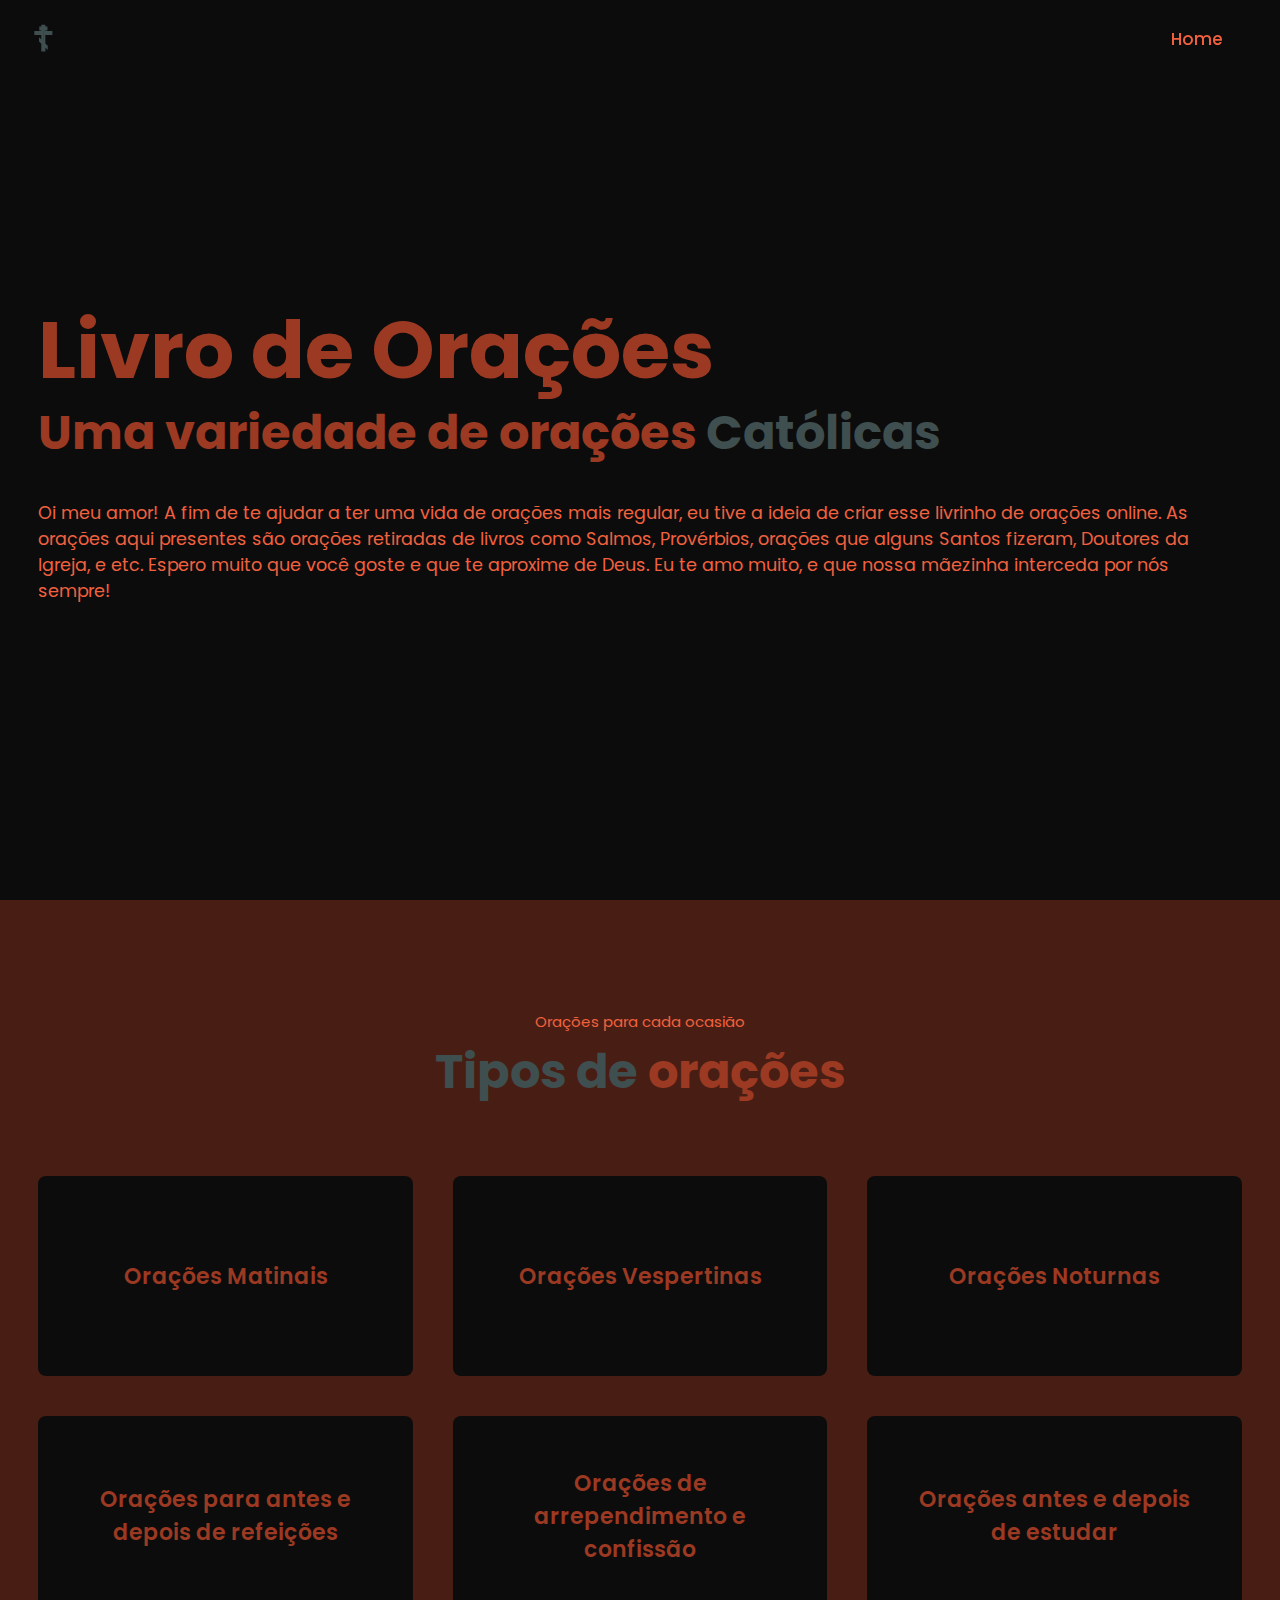
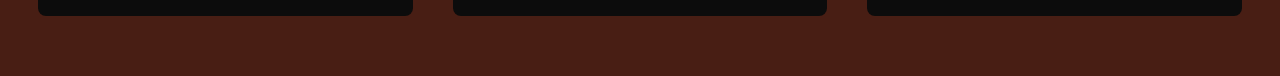
==== index.html @ d7713227 "Add files via upload" ====
<!DOCTYPE html>
<html lang="pt-br">
  <head>
    <meta charset="UTF-8" />
    <meta http-equiv="X-UA-Compatible" content="IE=edge" />
    <meta name="viewport" content="width=device-width, initial-scale=1.0" />
    <title>Livro de Orações Católicas</title>
    <link rel="stylesheet" type="text/css" href="css/style.css" />
    <link
      rel="stylesheet"
      href="https://unpkg.com/boxicons@latest/css/boxicons.min.css"
    />
    <link rel="preconnect" href="https://fonts.googleapis.com" />
    <link rel="preconnect" href="https://fonts.gstatic.com" crossorigin />
    <link
      href="https://fonts.googleapis.com/css2?family=Poppins:wght@300;400;500;600;700;800;900&display=swap"
      rel="stylesheet"
    />
  </head>

  <body>
    <!--header design-->
    <header>
      <a href="#" class="logo"><span>☦</span></a>

      <ul class="navlist">
        <li><a href="index.html">Home</a></li>
      </ul>

      <div class="bx bx-menu" id="menu-icon"></div>
    </header>

    <!--home section design-->
    <section class="home" id="home">
      <div class="home-text">
        <h1>Livro de Orações</h1>
        <h3>Uma variedade de orações<span> Católicas</span></h3>
        <p>
          Oi meu amor! A fim de te ajudar a ter uma vida de orações mais
          regular, eu tive a ideia de criar esse livrinho de orações online. As
          orações aqui presentes são orações retiradas de livros como Salmos,
          Provérbios, orações que alguns Santos fizeram, Doutores da Igreja, e
          etc. Espero muito que você goste e que te aproxime de Deus. Eu te amo
          muito, e que nossa mãezinha interceda por nós sempre!
        </p>
      </div>
    </section>

    <!--about section design-->
    <section class="services" id="services">
      <div class="main-text">
        <p>Orações para cada ocasião</p>
        <h2><span>Tipos de </span>orações</h2>
      </div>

      <div class="services-content">
        <div class="box">
          <a href="matinais.html">
            <div class="s-icons">
              <i class=""></i>
            </div>
            <h3>Orações Matinais</h3>
          </a>
        </div>

        <div class="box">
          <a href="vespertinas.html">
            <div class="s-icons">
              <i class=""></i>
            </div>
            <h3>Orações Vespertinas</h3>
          </a>
        </div>

        <div class="box">
          <a href="noturnas.html">
            <div class="s-icons">
              <i class=""></i>
            </div>
            <h3>Orações Noturnas</h3>
          </a>
        </div>

        <div class="box">
          <a href="refeicoes.html">
            <div class="">
              <i class=""></i>
            </div>
            <h3>Orações para antes e depois de refeições</h3>
          </a>
        </div>

        <div class="box">
          <a href="confisao.html">
            <div class="">
              <i class=""></i>
            </div>
            <h3>Orações de arrependimento e confissão</h3>
          </a>
        </div>

        <div class="box">
          <a href="estudos.html">
            <div class="">
              <i class=""></i>
            </div>
            <h3>Orações antes e depois de estudar</h3>
          </a>
        </div>
      </div>
    </section>

    <div id="top">
      <a href="#home"><i class="bx bx-up-arrow-alt"></i></a>
    </div>

    <!--custom js link-->
    <script type="text/javascript" src="js/script.js"></script>
  </body>
</html>
---- css/style.css ----
* {
  padding: 0;
  margin: 0;
  box-sizing: border-box;
  font-family: "Poppins", sans-serif;
  text-decoration: none;
  list-style: none;
  scroll-behavior: smooth;
}

:root {
  --bg-color: #0c0c0c;
  --second-bg-color: #481e14;
  --text-color: #9b3922;
  --second-color: #f2613f;
  --main-color: #3f4e4f;
  --big-font: 5rem;
  --h2-font: 3rem;
  --p-font: 1.1rem;
  --p-small-font: 0.9rem;
}

body::-webkit-scrollbar {
  width: 12px;
}

body::-webkit-scrollbar-thumb {
  border-radius: 10px;
  background-color: var(--main-color);
}

body {
  background: var(--bg-color);
  color: var(--text-color);
}

header {
  position: fixed;
  width: 100%;
  top: 0;
  right: 0;
  z-index: 1000;
  display: flex;
  align-items: center;
  justify-content: space-between;
  background: transparent;
  padding: 22px 15%;
  border-bottom: 1px solid transparent;
  transition: all 0.45s ease;
}

.logo {
  color: var(--text-color);
  font-size: 35px;
  font-weight: 700;
  letter-spacing: 1px;
}

span {
  color: var(--main-color);
}

.navlist {
  display: flex;
}

.navlist a {
  color: var(--second-color);
  font-size: 17px;
  font-weight: 500;
  margin: 0 25px;
  transition: all 0.45s ease;
}

.navlist a:hover {
  color: var(--main-color);
}

.navlist a.active {
  color: var(--main-color);
}

#menu-icon {
  font-size: 35px;
  color: var(--text-color);
  z-index: 10001;
  cursor: pointer;
  margin-left: 25px;
  display: none;
}

section {
  padding: 160px 15% 120px;
}

.home {
  position: relative;
  height: 100vh;
  width: 100%;
  background-image: url(../img/background.jpg);
  background-size: cover;
  background-position: center;
  display: flex;
  align-items: center;
  justify-content: flex-start;
}

.slide {
  margin-bottom: 20px;
}

.one {
  display: inline-block;
  margin-right: 15px;
  height: 32px;
  padding: 0 15px;
  line-height: 32px;
  font-size: 20px;
  font-weight: 500;
  border-radius: 5px;
  background: var(--main-color);
  color: var(--text-color);
}

.two {
  display: inline-block;
  color: var(--second-color);
  font-size: 20px;
  font-weight: 500;
}

.home-text h1 {
  font-size: var(--big-font);
  font-weight: 700;
  color: var(--text-color);
  line-height: 1.1;
  margin: 0 0 8px;
}

.home-text h3 {
  color: var(--text-color);
  margin: 0 0 35px;
  font-size: 3rem;
  font-weight: 700;
  line-height: 1.3;
}

.home-text p {
  color: var(--second-color);
  font-size: var(--p-font);
  margin-bottom: 40px;
}

.button {
  display: inline-flex;
  align-items: center;
  justify-content: center;
}

.btn {
  display: inline-block;
  padding: 12px 28px;
  background-color: var(--main-color);
  border-radius: 5px;
  color: var(--text-color);
  font-size: 1rem;
  letter-spacing: 1px;
  font-weight: 600;
  transition: all 0.45s ease;
}

.btn:hover {
  transform: scale(0.9);
}

.btn2 {
  display: inline-flex;
  align-items: center;
  justify-content: center;
  font-size: 15px;
  font-weight: 600;
  color: var(--text-color);
  margin-left: 35px;
}

.btn2 span i {
  height: 55px;
  width: 55px;
  background: var(--main-color);
  color: var(--text-color);
  display: flex;
  align-items: center;
  justify-content: center;
  font-size: 35px;
  border-radius: 50%;
  margin-right: 15px;
  transition: all 0.45s ease;
}

.btn2 span i:hover {
  transform: scale(0.9);
}

.socials {
  display: flex;
  align-items: center;
  justify-content: center;
}

.btn-socials {
  display: inline-flex;
  align-items: center;
  justify-content: center;
  font-size: 15px;
  font-weight: 600;
  color: var(--text-color);
  margin-right: 15px;
}

.btn-socials:nth-child(3) {
  margin-right: 0px;
}

.btn-socials span i {
  height: 55px;
  width: 55px;
  background: var(--main-color);
  color: var(--text-color);
  display: flex;
  align-items: center;
  justify-content: center;
  font-size: 35px;
  border-radius: 50%;
  transition: all 0.45s ease;
}

.btn-socials span i:hover {
  transform: scale(0.9);
}

header.sticky {
  background: var(--bg-color);
  border-bottom: 1px solid #ffffff1a;
  padding: 12px 15%;
  height: 10vh;
}

.about {
  align-items: center;
  gap: 1.5rem;
}

.about-img img {
  max-width: 430px;
  height: 630px;
  width: 100%;
  border-radius: 10px;
  box-shadow: var(--main-color) 0px 2px 5px -1px,
    rgba(0, 0, 0, 0.3) 0px 1px 3px -1px;
}

.about-text h2 {
  font-size: var(--h2-font);
  line-height: 1;
  align-items: center;
}

.about-text h4 {
  font-size: 24px;
  font-weight: 600;
  color: var(--text-color);
  line-height: 1.7;
  margin: 15px 0 30px;
  align-items: center;
}

.about-text p {
  font-size: var(--p-font);
  color: var(--second-color);
  line-height: 1.8;
  margin-bottom: 4rem;
  align-items: center;
}

.services {
  background: var(--second-bg-color);
}

.main-text {
  text-align: center;
}

.main-text p {
  color: var(--second-color);
  font-size: 15px;
  margin-bottom: 15px;
}

.main-text h2 {
  font-size: var(--h2-font);
  line-height: 1;
}

.services-content {
  display: grid;
  grid-template-columns: repeat(auto-fit, minmax(300px, auto));
  align-items: center;
  gap: 2.5rem;
  margin-top: 5rem;
}

.box {
  display: flex;
  flex-direction: column;
  align-items: center;
  justify-content: center;
  min-width: 300px;
  max-height: 300px;
  min-height: 200px;
  text-align: center;
  background: var(--bg-color);
  padding: 35px 45px;
  border-radius: 8px;
  transition: all 0.45s ease;
}

.s-icons i {
  font-size: 36px;
}

.box h3 {
  font-size: 22px;
  font-weight: 600;
  color: var(--text-color);
}

.box:hover {
  transform: translateY(-8px);
}

.portfolio-content {
  display: grid;
  grid-template-columns: repeat(auto-fit, minmax(300px, auto));
  align-items: center;
  gap: 2.5rem;
  margin-top: 5rem;
}

.row {
  position: relative;
  overflow: hidden;
  border-radius: 10px;
  cursor: pointer;
}

.row img {
  max-width: 350px;
  min-width: 100%;
  min-height: 375px;
  max-height: 375px;
  border-radius: 10px;
  display: block;
  transition: transform 0.5s;
}

.layer {
  width: 100%;
  height: 0%;
  background: linear-gradient(rgba(0, 0, 0, 0.9), var(--main-color));
  position: absolute;
  border-radius: 10px;
  left: 0;
  bottom: 0;
  overflow: hidden;
  display: flex;
  align-items: center;
  justify-content: center;
  flex-direction: column;
  text-align: center;
  padding: 0 40px;
  transition: height 0.5s;
}

.layer h5 {
  font-size: 20px;
  font-weight: 600;
  margin-bottom: 15px;
}

.layer p {
  color: var(--second-color);
  font-size: var(--p-small-font);
  line-height: 1.8;
}

.layer i {
  color: var(--main-color);
  margin-top: 20px;
  font-size: 20px;
  background: var(--text-color);
  width: 60px;
  height: 60px;
  display: flex;
  align-items: center;
  justify-content: center;
  border-radius: 50%;
}

.row:hover img {
  transform: scale(1.1);
}

.row .layer {
  height: 100%;
}

.end {
  letter-spacing: 1px;
  text-align: center;
  padding: 20px 15%;
  display: flex;
  align-items: center;
  justify-content: center;
  flex-direction: column;
  gap: 2rem;
  background-color: var(--bg-color);
}

.last-text p {
  color: var(--second-color);
  font-size: var(--p-font);
}

#top {
  position: fixed;
  bottom: 0;
  padding: auto;
  margin: 5rem;
}

#top.hide-top {
  display: none;
}

#top.show-top {
  display: block;
}

#top i {
  padding: 10px;
  border-radius: 8px;
  font-size: 28px;
  color: var(--text-color);
  background: var(--main-color);
}

.experience {
  background-color: var(--second-bg-color);
}

.timeline {
  display: flex;
  flex-direction: column;
  align-items: center;
}

.container {
  display: flex;
  justify-content: space-between;
  align-items: center;
  margin: 3rem 0;
}

.container:nth-child(2) {
  display: flex;
  align-items: center;
  justify-content: space-between;
  flex-direction: row-reverse;
}

.container img {
  background-color: var(--second-color);
  width: 120px;
  height: 120px;
  border-radius: 50%;
  top: 32px;
  margin: 2rem;
}

.text-box {
  padding: 20px 20px;
  background: var(--bg-color);
  border-radius: 10px;
  color: var(--text-color);
  width: 60vw;
}

.text-box h5 {
  font-size: 20px;
  font-weight: 600;
  margin-bottom: 15px;
}

.text-box small {
  font-size: 14px;
  font-weight: 800;
}

.text-box p {
  letter-spacing: 1px;
  line-height: 1.8;
  font-size: var(--p-font);
  margin: 1rem 0;
}

@media (max-width: 1480px) {
  header {
    padding: 12px 2.5%;
    transition: 0.1s;
  }

  header.sticky {
    padding: 10px 2.5%;
    transition: 0.1s;
  }

  section {
    padding: 110px 3% 60px;
  }
  .end {
    padding: 15px 3%;
  }
}

@media (max-width: 1100px) {
  :root {
    --big-font: 4rem;
    --h2-font: 2rem;
    --p-font: 0.9rem;
    transition: 0.1s;
  }

  .home-text h3 {
    font-size: 1.6rem;
  }

  .home {
    height: 87vh;
  }

  .about-text h4 {
    font-size: var(--p-small-font);
  }
}

.about {
  grid-template-columns: 1fr;
}

.about-img {
  display: none;
}

.about-text {
  text-align: center;
}

@media (max-width: 800px) {
  #menu-icon {
    display: block;
  }

  .navlist {
    position: absolute;
    top: -1000px;
    right: 0;
    left: 0;
    height: 90vh;
    display: flex;
    flex-direction: column;
    background: var(--bg-color);
    text-align: center;
    justify-content: center;
    transition: all 0.45s ease;
  }

  .navlist a {
    display: block;
    margin: 17px;
    font-size: 20px;
    transition: all 0.45s ease;
    color: var(--text-color);
  }

  .navlist a:hover {
    color: var(--main-color);
  }

  .navlist.open {
    top: 100%;
  }

  .home {
    position: relative;
    height: 87vh;
    width: 100%;
    background-image: url(../img/background.jpg);
    background-size: cover;
    background-position: center;
    display: flex;
    align-items: center;
    justify-content: center;
    text-align: center;
  }

  .btn {
    font-size: 0.7rem;
  }

  .socials {
    display: flex;
    align-items: center;
    justify-content: space-around;
    padding: 0;
    margin: 0;
  }

  .text-box {
    width: 100%;
  }

  .container img {
    display: none;
  }

  .home {
    height: 100vh;
  }

  #top {
    position: fixed;
    bottom: 0;
    padding: auto;
    margin: 0 0 5em 1rem;
  }
}
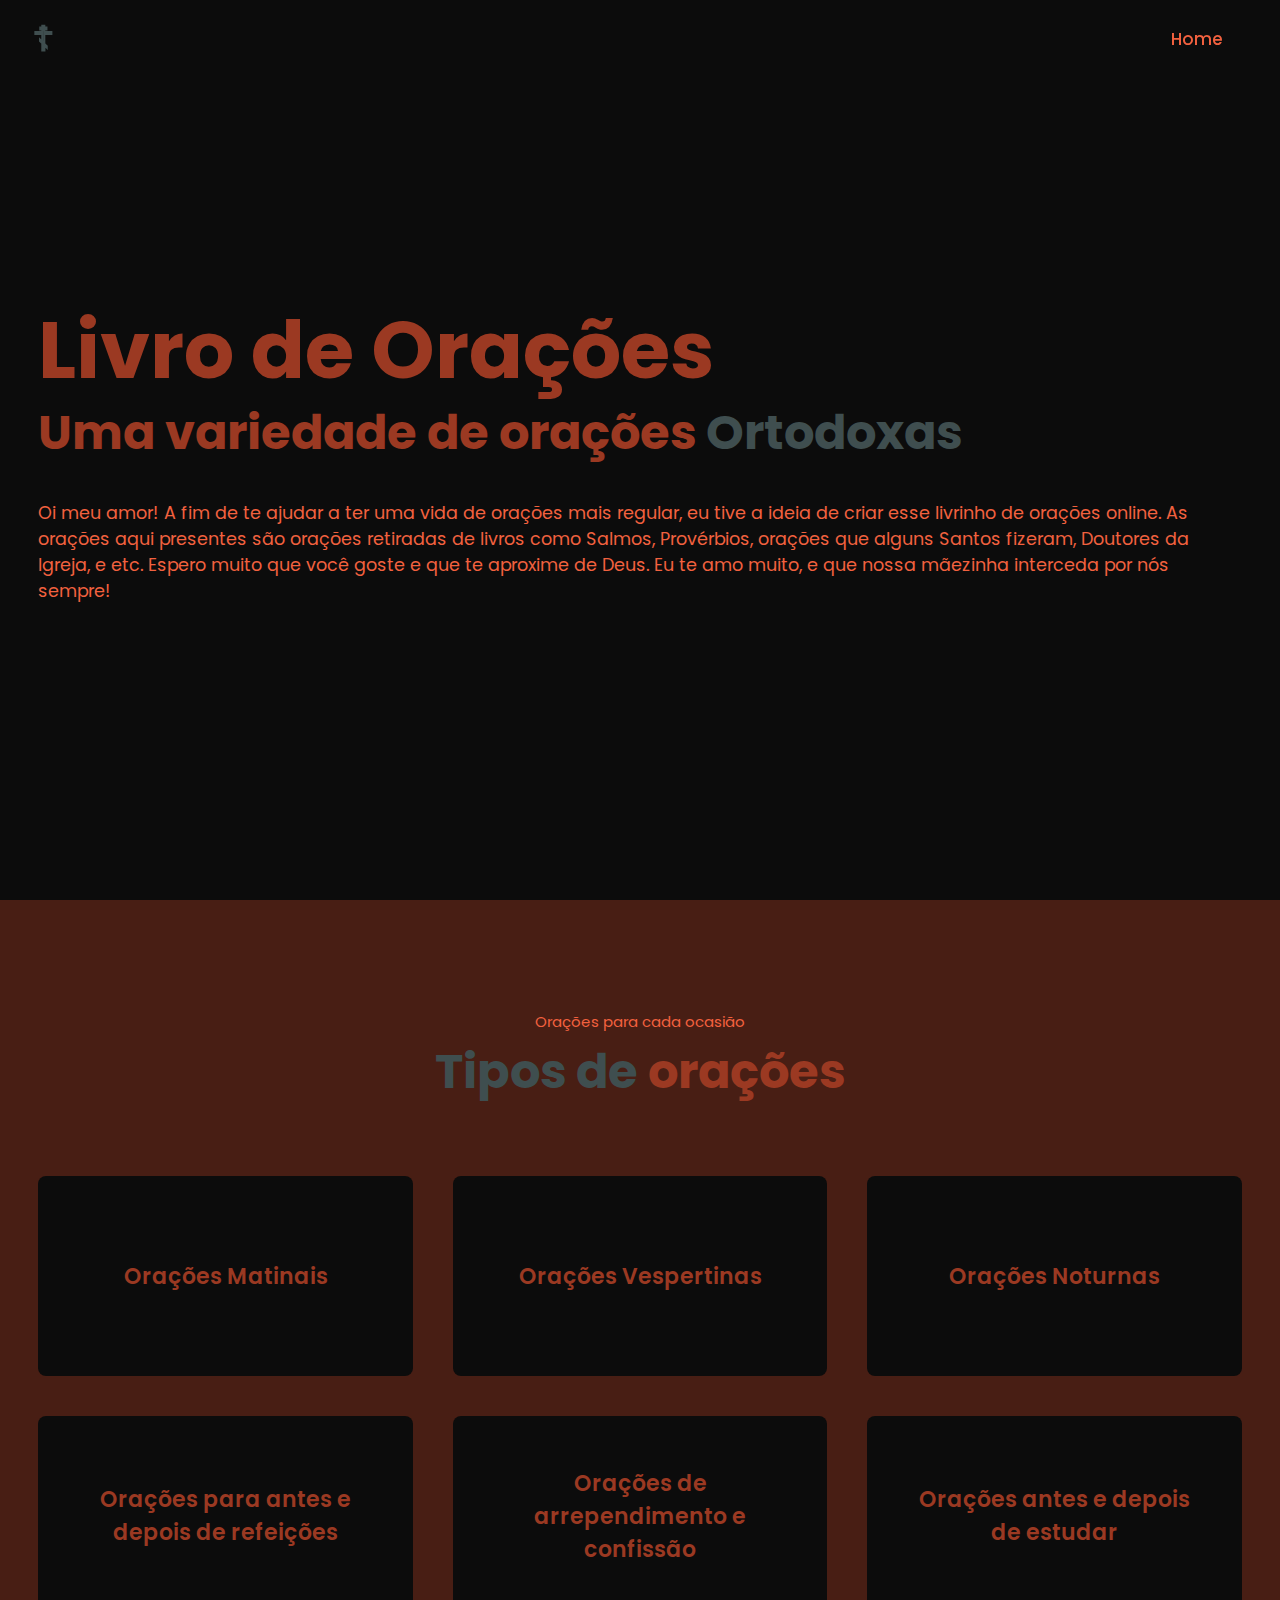
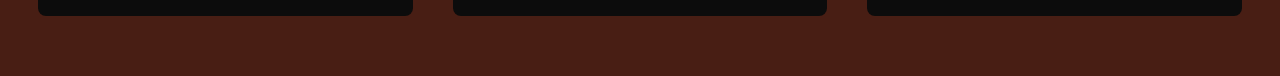
==== commit 55c9c918: "Atualizar o index.html" ====
--- a/index.html
+++ b/index.html
@@ -4,7 +4,7 @@
     <meta charset="UTF-8" />
     <meta http-equiv="X-UA-Compatible" content="IE=edge" />
     <meta name="viewport" content="width=device-width, initial-scale=1.0" />
-    <title>Livro de Orações Católicas</title>
+    <title>Livro de Orações Ortodoxas</title>
     <link rel="stylesheet" type="text/css" href="css/style.css" />
     <link
       rel="stylesheet"
@@ -34,7 +34,7 @@
     <section class="home" id="home">
       <div class="home-text">
         <h1>Livro de Orações</h1>
-        <h3>Uma variedade de orações<span> Católicas</span></h3>
+        <h3>Uma variedade de orações<span> Ortodoxas</span></h3>
         <p>
           Oi meu amor! A fim de te ajudar a ter uma vida de orações mais
           regular, eu tive a ideia de criar esse livrinho de orações online. As
